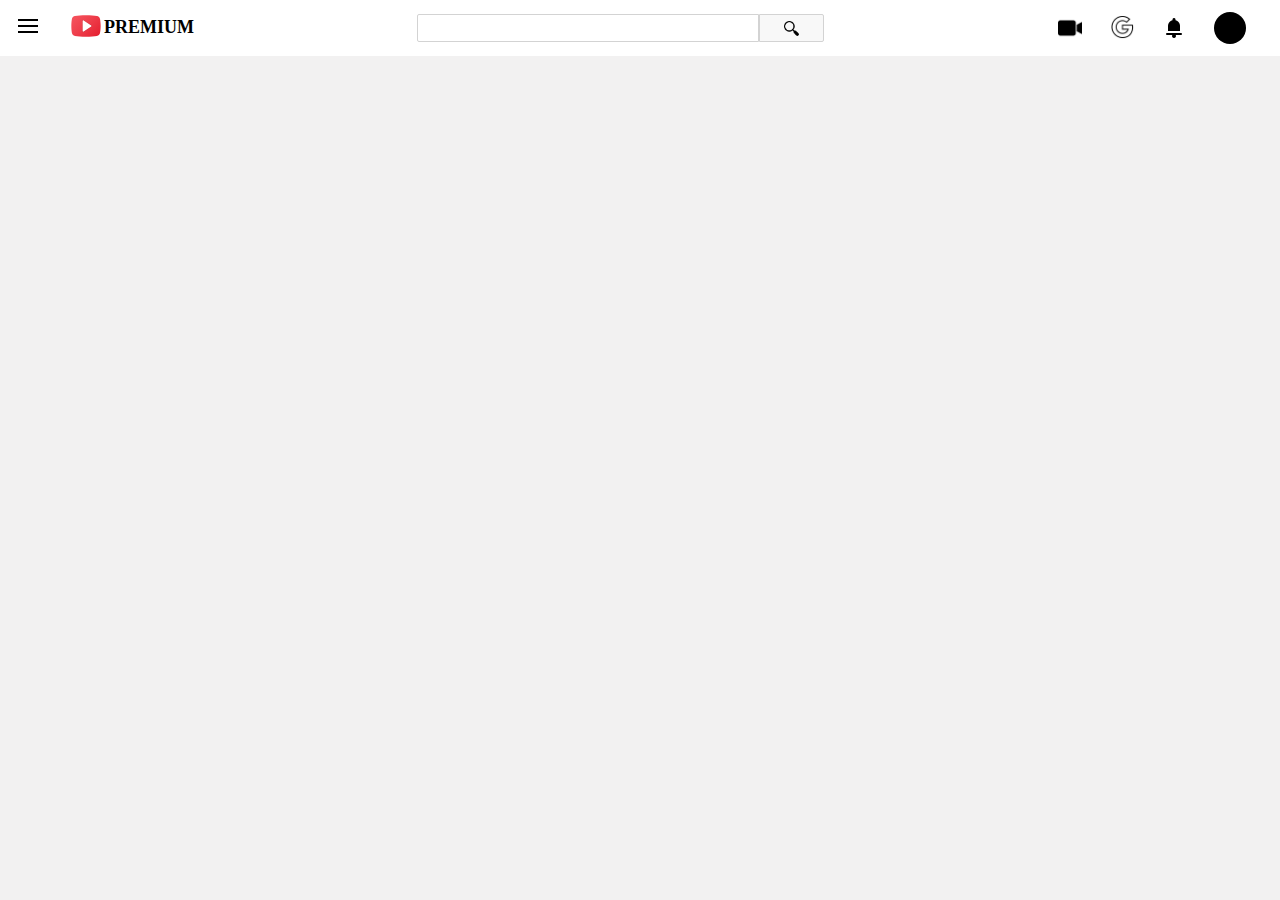
==== index.html @ f12d8173 "Built the top bar" ====
<!DOCTYPE html>
<html>
    <head>
        <meta charset="UTF-8"/>
        <title>Current Video</title>
        <link rel='stylesheet' type='text/css' href='style.css'/>
    </head>

    <body>
        <section>
            <div id='navContainer'>
                <nav id='topNavBar'>

                    <div id='top-left-nav'>
                        <img id='menu' src='images/icons8-menu.svg'/>
                        <div id='youtube-logo-container'>
                            <img id="youtube-logo" src='images/icons8-play-button.svg' />
                            <span id='premium-logo'>PREMIUM</span>
                        </div>
                    </div>

                    <div id='top-center-nav'>
                        <input type='text' id='searchBar'/>
                        <div id='searchButtonContainer'>
                            <button id='searchButton'><img id='searchIcon' src='images/icons8-search-24.png'/></button>
                        </div>
                    </div>
                    <div id='top-right-nav'>
                    <img id='createPost' src='images/icons8-video-call-50.png'/>
                        <a href=''><img id='googleApps' src='images/icons8-google-50.png'/></a>
                        <img id='notifications' src='images/icons8-bell-24.png' />
                        <a id='userProfile'><div id='profilePicture'></div></a>
                    </div>
                </nav>
            </div>
        </section>

        <section>
            <div id='videoContainer'>

            </div>
        </section>
    </body>
</html>
---- style.css ----
body {
    background-color: rgba(240, 239, 239, 0.897);
    margin: auto;
}

#navContainer {
    display: flex;
    flex-direction: row;
    align-items: center;
    background-color: #FFF;
    width: auto;
    height: 56px;
    padding: 0 16px;
    margin: auto;
}

#topNavBar {
    display: flex;
    flex-direction: row;
    width: 100%;
    height: 56px;
    margin: 0;
}

#top-left-nav {
    display: flex;
    flex-direction: row;
    width: 185px;
    height: 56px;
}

#menu {
    height: 24px;
    width: 24px;
    margin-top: 14px;
    margin-right: 20px;    
    margin-bottom: 2px;
}

#youtube-logo-container {
    display: flex;
    flex-direction: row;
    height: 56px;
    width: 150px;

}

#youtube-logo {
    height: 32px;
    width: 32px;
    margin-left: 10px;
    margin-top: 10px;
}

#premium-logo {
    margin-top: 17px;
    margin-left: 2px;
    font-weight: bolder;
    font-size: large;
}

#top-center-nav {
    display: flex;
    flex-direction: row;
    justify-content: center;
    align-items: center;
    width: 380px;
    height: 56px;
    margin-left: auto;
    margin-right: auto;
    margin-top: auto;
}

#searchBar {
    min-width: 336px;
    max-width: 564px;
    font-size: 16px;
    font-weight: 400;
    line-height: 24px;
    height: 24px;
    background-color: transparent;
    border: 1px solid #d3d3d3;
    border-radius: 2px 0 0 2px;
    box-shadow: none;
    font-family: 'Roboto', 'Noto', sans-serif;
}

#searchButtonContainer {
    margin-top: 16px;
}

#searchButton {
    display: flex;
    align-items: center;
    justify-content: center;
    margin-top: auto;
    margin-bottom: 16px;
    width: 65px;
    height: 28px;
    background-color: #f8f8f8;
    border: 1px solid #d3d3d3;
    border-radius: 0 2px 2px 0;
}

#searchIcon {
    align-self: center;
    height: 15px;
    width: 15px;
    color: rgba(214, 206, 206, 0.986)
}


#top-right-nav {
    display: flex;
    flex-direction: row;
    align-items: center;
    justify-content: center;
    width: 225px;
    height: 56;
}

#createPost {
    justify-self: start;
    height: 24px;
    width: 24px;
    margin-right: 28px;
}

#googleApps {
    height: 24px;
    width: 24px;
    margin-top: 2px;
    margin-right: 28px;
}

#notifications {
    margin-right: 28px;
}

#profilePicture {
    border-radius: 100%;
    float: right;
    background-color: black;
    height: 32px;
    width: 32px;
}
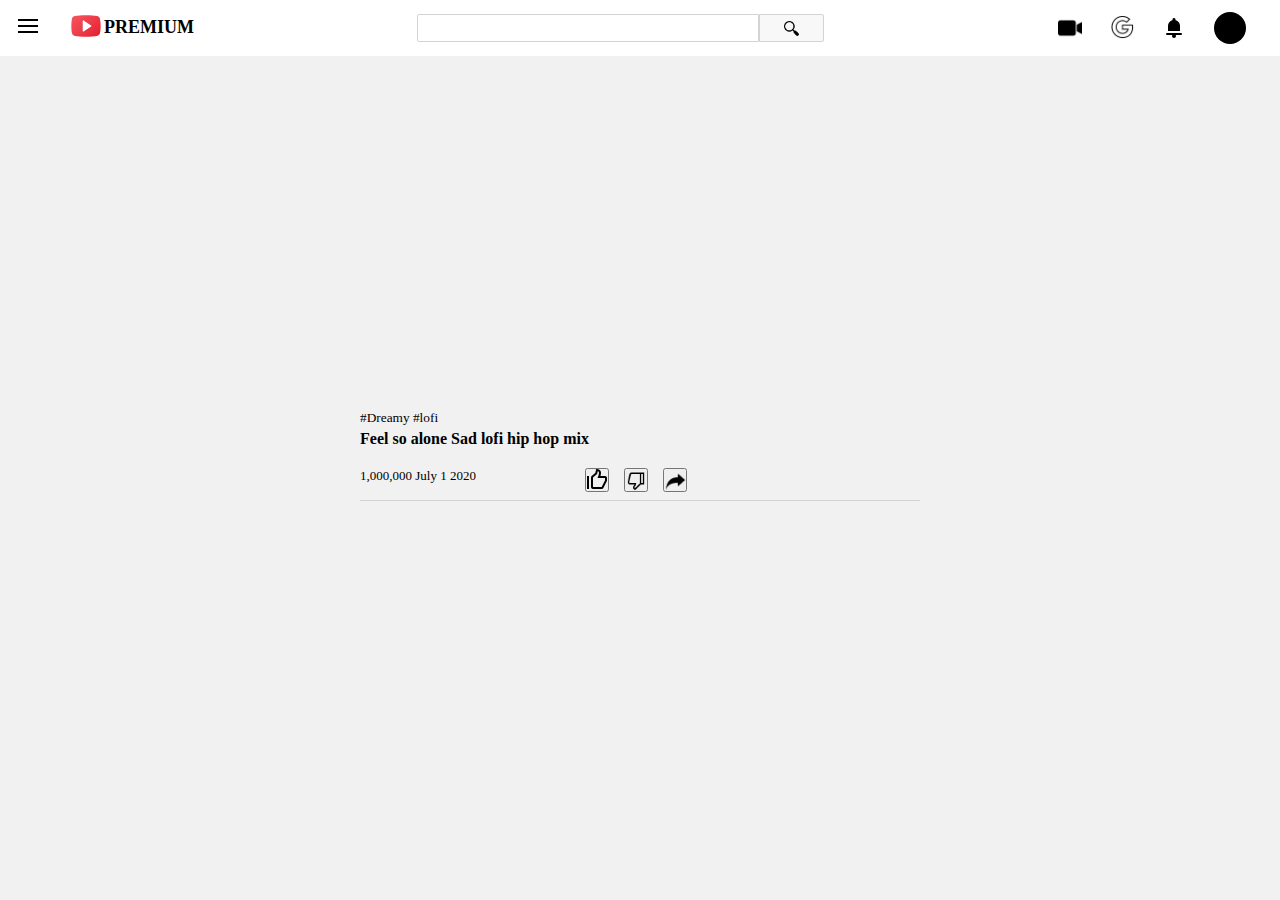
==== commit 949254f5: "Started working on the video player section" ====
--- a/index.html
+++ b/index.html
@@ -34,10 +34,35 @@
                 </nav>
             </div>
         </section>
+        <section>
+            <div id='main-page-container'>
+                <div id='video-player-container'>
+                    <iframe width="560" height="315" src="https://www.youtube.com/embed/zqmIUKoe-q0" frameborder="0" allow="accelerometer; autoplay; encrypted-media; gyroscope; picture-in-picture" allowfullscreen></iframe>
+                    <div id='primary-info-area'>
+                        <div id='video-link-tags-area'>
+                            <span id='video-link-tags'>#Dreamy #lofi</span>
+                        </div>
+                        <div id='title'>
+                            <span id='video-title'>Feel so alone  Sad lofi hip hop mix</span>
+                        </div>
+                        <div id='view-and-feedback-area'>
+                            <div id='view-count-area'>
+                                <div id='view-count'>
+                                    <span>1,000,000 July 1 2020</span>
+                                </div>
+                            </div>
+                            <div id='video-feedback-options'>
+                                <button id='like-button'><img id='like-button-image' src='images/icons8-facebook-like-24.png'/></button>
+                                <button id='dislike-button'><img id='dislike-button-image' src='images/icons8-thumbs-down-32.png'/></button>
+                                <button id='share-button'><img id='share-button-image' src='images/icons8-forward-arrow-26.png'></button>
+                            </div>
+                        </div>
+                    </div>
+                </div>
+                </div>
+                <div id='playlist-container'>
 
-        <section>
-            <div id='videoContainer'>
-
+                </div>
             </div>
         </section>
     </body>
--- a/style.css
+++ b/style.css
@@ -2,6 +2,8 @@
     background-color: rgba(240, 239, 239, 0.897);
     margin: auto;
 }
+
+/* Top Navigation bar */
 
 #navContainer {
     display: flex;
@@ -116,7 +118,7 @@
     align-items: center;
     justify-content: center;
     width: 225px;
-    height: 56;
+    height: 56px;
 }
 
 #createPost {
@@ -144,3 +146,104 @@
     height: 32px;
     width: 32px;
 }
+
+
+/* Video Player and Info section */
+
+#main-page-container {
+    display: flex;
+    flex-direction: row;
+    min-width: 894px;
+    max-width: 1754px;
+    margin-left: auto;
+    margin-right: auto;
+}
+
+#video-player-container {
+    display: flex;
+    flex-direction: column;
+    margin-left: auto;
+    margin-right: auto;
+    margin-top: 24px;
+}
+
+#primary-info-area {
+    padding-top: 15px;
+}
+
+#video-link-tags-area {
+    font-size: smaller;
+    margin-bottom: 4px;
+}
+
+#title {
+    margin-bottom: 20px;
+    font-weight: 600;
+}
+
+#view-and-feedback-area {
+    display: flex;
+    flex-direction: row;
+    min-width: 560px;
+    border-bottom: 1px solid #d3d3d3;
+    padding-bottom: 8px;
+}
+
+#view-count-area {
+    align-self: flex-start;
+    flex-grow: 1;
+    font-size: small;
+}
+
+#video-feedback-options {
+    display: flex;
+    flex-direction: row;
+    align-items: flex-end;
+    flex-grow: 2;
+}
+
+#like-button {
+    height: 24px;
+    width: 24px;
+    margin-right: 15px;
+    display: flex;
+    align-items: center;
+    justify-content: center;
+}
+
+#dislike-button {
+    height: 24px;
+    width: 24px;
+    margin-right: 15px;
+    display: flex;
+    justify-content: center;
+    align-items: center;
+}
+
+#share-button {
+    height: 24px;
+    width: 24px;
+    margin-right: 15px;
+    display: flex;
+    justify-content: center;
+    align-items: center;
+}
+
+#like-button-image {
+    height: 24px;
+    width: 24px;
+}
+
+#dislike-button-image {
+    height: 24px;
+    width: 24px;
+}
+
+#share-button-image {
+    height: 24px;
+    width: 24px;
+}
+
+#playlist-container {
+
+}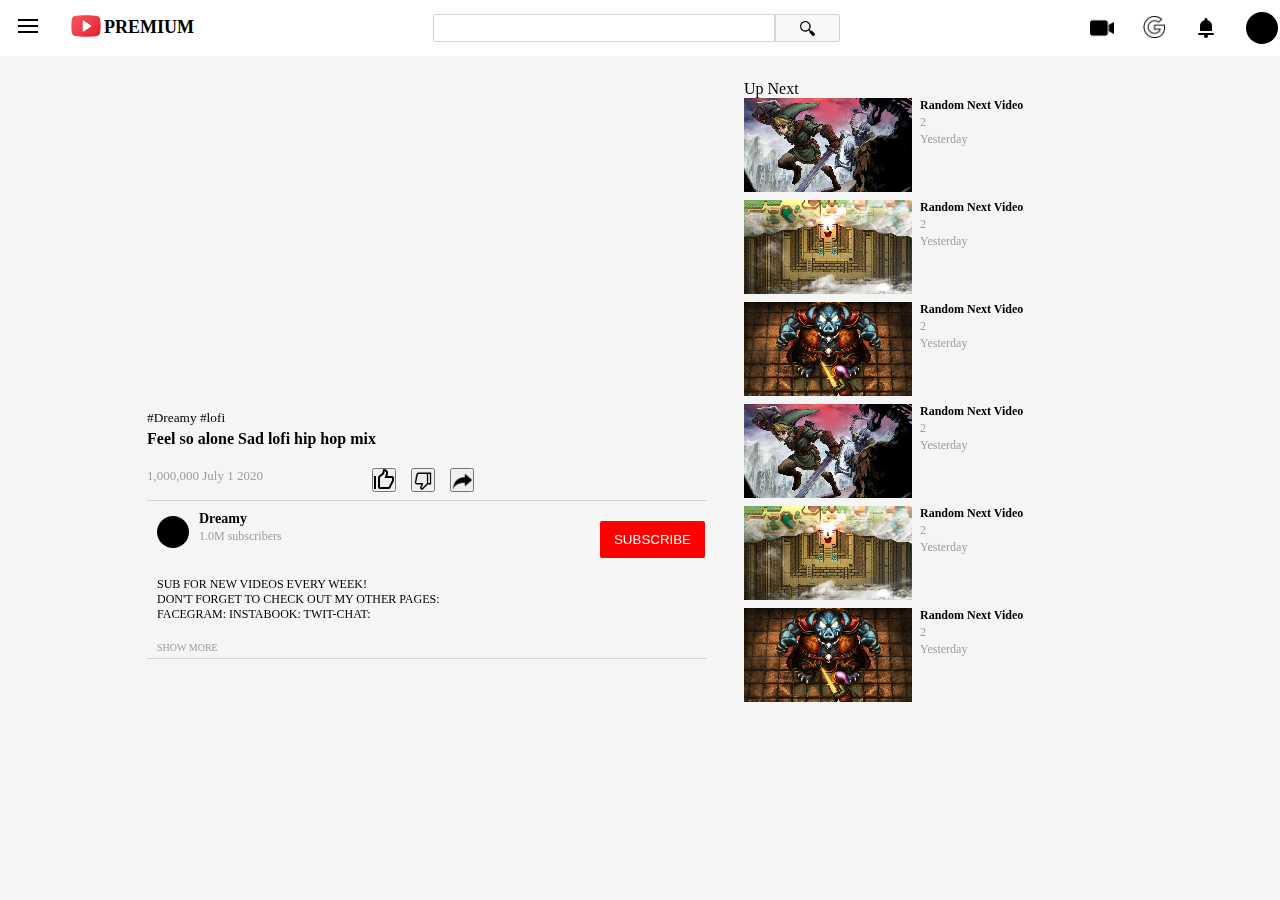
==== commit b3036749: "added video info/creator info" ====
--- a/index.html
+++ b/index.html
@@ -36,34 +36,99 @@
         </section>
         <section>
             <div id='main-page-container'>
-                <div id='video-player-container'>
-                    <iframe width="560" height="315" src="https://www.youtube.com/embed/zqmIUKoe-q0" frameborder="0" allow="accelerometer; autoplay; encrypted-media; gyroscope; picture-in-picture" allowfullscreen></iframe>
-                    <div id='primary-info-area'>
-                        <div id='video-link-tags-area'>
-                            <span id='video-link-tags'>#Dreamy #lofi</span>
-                        </div>
-                        <div id='title'>
+                <div id='content-wrapper'>
+                    <div id='video-player-container'>
+                        <iframe width="560" height="315" src="https://www.youtube.com/embed/zqmIUKoe-q0" frameborder="0" allow="accelerometer; autoplay; encrypted-media; gyroscope; picture-in-picture" allowfullscreen></iframe>
+                        <div id='primary-info-area'>
+                            <div id='video-link-tags-area'>
+                                <span id='video-link-tags'>#Dreamy #lofi</span>
+                            </div>
+                            <div id='title'>
                             <span id='video-title'>Feel so alone  Sad lofi hip hop mix</span>
-                        </div>
-                        <div id='view-and-feedback-area'>
-                            <div id='view-count-area'>
-                                <div id='view-count'>
-                                    <span>1,000,000 July 1 2020</span>
+                            </div>
+                            <div id='view-and-feedback-area'>
+                                <div id='view-count-area'>
+                                    <div id='view-count'>
+                                        <span>1,000,000 July 1 2020</span>
+                                    </div>
+                                </div>
+                                <div id='video-feedback-options'>
+                                    <button id='like-button'><img id='like-button-image' src='images/icons8-facebook-like-24.png'/></button>
+                                    <button id='dislike-button'><img id='dislike-button-image' src='images/icons8-thumbs-down-32.png'/></button>
+                                    <button id='share-button'><img id='share-button-image' src='images/icons8-forward-arrow-26.png'></button>
                                 </div>
                             </div>
-                            <div id='video-feedback-options'>
-                                <button id='like-button'><img id='like-button-image' src='images/icons8-facebook-like-24.png'/></button>
-                                <button id='dislike-button'><img id='dislike-button-image' src='images/icons8-thumbs-down-32.png'/></button>
-                                <button id='share-button'><img id='share-button-image' src='images/icons8-forward-arrow-26.png'></button>
+                        </div>
+                        <div id='secondary-info-area'>
+                            <div id='creator-information-container'>
+                                <div id='creator-profile-picture'></div>
+                                <div id='creator-information'>
+                                    <div id='creator-name'><span>Dreamy</span></div>
+                                    <div id='subscriber-count'><span>1.0M subscribers</span></div>
+                                </div>
+                                <div id='subscribe-button-container'><button id='subscribe-button' value='subscribe'>SUBSCRIBE</button></div>
+                            </div>
+                            <div id='announcements-area'>
+                                <span id='announcement-info'>SUB FOR NEW VIDEOS EVERY WEEK! <br/>DON'T FORGET TO CHECK OUT MY OTHER PAGES: <br/>FACEGRAM: INSTABOOK: TWIT-CHAT:</span>
+                                <span id='show-more-link'>SHOW MORE</span>
+                            </div>
+                        </div>
+                        <div id='comment-container'>
+                        </div>
+                    </div>
+                    <div id='playlist-container'>
+                        <div id='up-next-header'><span>Up Next</span></div>
+                        <div class='up-next'>
+                            <img src='images/wallhaven-4g9kyd_168x94.png'/>
+                            <div class='up-next-info-area'>
+                                <span class='next-title'>Random Next Video</span>
+                                <span class='next-view-count'>2</span>
+                                <span class='next-upload-date'>Yesterday</span>
+                            </div>
+                        </div>
+                        <div class='up-next'>
+                            <img src='images/wallhaven-n621v6_168x94.png'/>
+                            <div class='up-next-info-area'>
+                                <span class='next-title'>Random Next Video</span>
+                                <span class='next-view-count'>2</span>
+                                <span class='next-upload-date'>Yesterday</span>
+                            </div>
+                        </div>
+                        <div class='up-next'>
+                            <img src='images/wallhaven-nmw67k_168x94.png'/>
+                            <div class='up-next-info-area'>
+                                <span class='next-title'>Random Next Video</span>
+                                <span class='next-view-count'>2</span>
+                                <span class='next-upload-date'>Yesterday</span>
+                            </div>
+                        </div>
+                        <div class='up-next'>
+                            <img src='images/wallhaven-4g9kyd_168x94.png'/>
+                            <div class='up-next-info-area'>
+                                <span class='next-title'>Random Next Video</span>
+                                <span class='next-view-count'>2</span>
+                                <span class='next-upload-date'>Yesterday</span>
+                            </div>
+                        </div>
+                        <div class='up-next'>
+                            <img src='images/wallhaven-n621v6_168x94.png'/>
+                            <div class='up-next-info-area'>
+                                <span class='next-title'>Random Next Video</span>
+                                <span class='next-view-count'>2</span>
+                                <span class='next-upload-date'>Yesterday</span>
+                            </div>
+                        </div>
+                        <div class='up-next'>
+                            <img src='images/wallhaven-nmw67k_168x94.png'/>
+                            <div class='up-next-info-area'>
+                                <span class='next-title'>Random Next Video</span>
+                                <span class='next-view-count'>2</span>
+                                <span class='next-upload-date'>Yesterday</span>
                             </div>
                         </div>
                     </div>
                 </div>
                 </div>
-                <div id='playlist-container'>
-
-                </div>
-            </div>
         </section>
     </body>
 </html>--- a/style.css
+++ b/style.css
@@ -1,5 +1,5 @@
 body {
-    background-color: rgba(240, 239, 239, 0.897);
+    background-color: #f5f5f5;
     margin: auto;
 }
 
@@ -9,8 +9,8 @@
     display: flex;
     flex-direction: row;
     align-items: center;
-    background-color: #FFF;
-    width: auto;
+    background: #FFF;
+    width: 100%;
     height: 56px;
     padding: 0 16px;
     margin: auto;
@@ -19,7 +19,7 @@
 #topNavBar {
     display: flex;
     flex-direction: row;
-    width: 100%;
+    min-width: 100%;
     height: 56px;
     margin: 0;
 }
@@ -159,6 +159,15 @@
     margin-right: auto;
 }
 
+#content-wrapper {
+    display: flex;
+    flex-direction: row;
+    align-content: center;
+    margin-left: auto;
+    margin-right: auto;
+    min-width: 1060px;
+}
+
 #video-player-container {
     display: flex;
     flex-direction: column;
@@ -168,6 +177,7 @@
 }
 
 #primary-info-area {
+    max-width: 894px;
     padding-top: 15px;
 }
 
@@ -193,6 +203,7 @@
     align-self: flex-start;
     flex-grow: 1;
     font-size: small;
+    color: #9e9e9e;
 }
 
 #video-feedback-options {
@@ -245,5 +256,120 @@
 }
 
 #playlist-container {
-
+    min-width: 426px;
+    margin-top: 24px;
+}
+
+.up-next {
+    display: flex;
+    flex-direction: row;
+    max-height: 102px;
+    max-width: 402px;
+    margin-bottom: 8px;
+}
+
+.up-next-info-area {
+    display: flex;
+    flex-direction: column;
+    margin-left: 8px;
+}
+
+.next-title {
+    font-weight: bold;
+    font-size: 12px;
+    margin-bottom: 2px;
+}
+
+.next-view-count {
+    font-size: 12px;
+    font-weight: 400;
+    margin-bottom: 2px;
+    color: #9e9e9e;
+}
+
+.next-upload-date {
+    font-size: 12px;
+    font-weight: 400;
+    color: #9e9e9e;
+}
+
+#secondary-info-area {
+    display: flex;
+    flex-direction: column;
+    min-width: 560px;
+    min-height: 168px;
+}
+
+#creator-information-container {
+    display: flex;
+    flex-direction: row;
+    max-height: 56px;
+}
+
+#creator-profile-picture {
+    border-radius: 100%;
+    background-color: black;
+    height: 32px;
+    width: 32px;
+    margin-right:10px;
+    margin-left: 10px;
+    margin-top: 15px;
+}
+
+#creator-information {
+    flex-grow: 2;
+    padding-top: 10px;
+}
+
+#subscribe-button-container {
+    height: 56px;
+    padding-top: 10px;
+    padding-right: 2px;
+    align-content: center;
+    justify-content: center;
+}
+
+#subscribe-button {
+    height: 37px;
+    width: 105px;
+    color: #FFF;
+    background-color: red;
+    box-shadow: none;
+    border: none;
+    border-radius: 2px;
+}
+
+#creator-name {
+    font-weight: bolder;
+    font-size: 14px;
+}
+
+#subscriber-count {
+    color: #9e9e9e;
+    font-weight: lighter;
+    font-size: 12px;
+    margin-top: 2px;
+}
+
+#announcements-area {
+    display: flex;
+    flex-direction: column;
+    border-bottom: 1px solid #d3d3d3;
+    padding-bottom: 5px;
+    max-width: 560px;
+}
+
+#announcement-info {
+    font-size: 12px;
+    font-weight: 400;
+    margin-bottom: 20px;
+    margin-top: 20px;
+    margin-left: 10px;
+}
+
+#show-more-link {
+    font-size: 10px;
+    font-weight: lighter;
+    margin-left: 10px;
+    color: #9e9e9e;
 }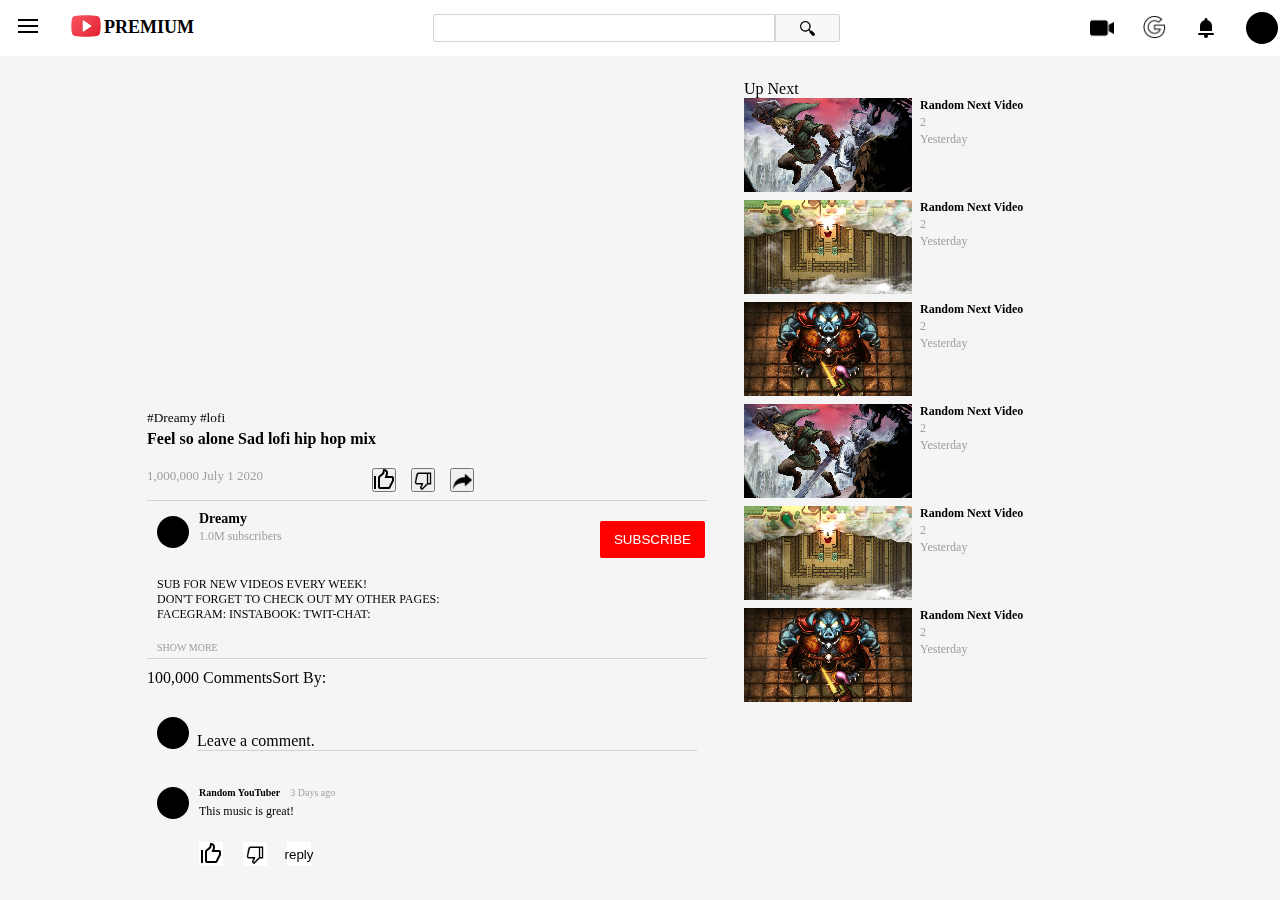
==== commit c5cc89a2: "added comment section header and fake comment'" ====
--- a/index.html
+++ b/index.html
@@ -29,7 +29,7 @@
                     <img id='createPost' src='images/icons8-video-call-50.png'/>
                         <a href=''><img id='googleApps' src='images/icons8-google-50.png'/></a>
                         <img id='notifications' src='images/icons8-bell-24.png' />
-                        <a id='userProfile'><div id='profilePicture'></div></a>
+                        <a id='userProfile'><div class='user-profile-picture' id='profilePicture'></div></a>
                     </div>
                 </nav>
             </div>
@@ -73,7 +73,32 @@
                                 <span id='show-more-link'>SHOW MORE</span>
                             </div>
                         </div>
-                        <div id='comment-container'>
+                        <div id='comment-section-container'>
+                            <div id='comment-form-container'>
+                                <div id='comment-form-header'>
+                                    <div id='comment-count'>100,000 Comments</div>
+                                    <div id='sort-by'>Sort By:</div>
+                                </div>
+                                <div id='comment-form-body'>
+                                    <div class='user-profile-picture' id='comment-section-profile-photo'></div>
+                                    <div id='comment-placeholder'>Leave a comment.</div>
+                                </div>
+                            </div>
+                            <div id='comment-container'>
+                                <div id='author-image'></div>
+                                <div id='comment-builder'>
+                                    <div id='comment-header'>
+                                        <div id='author-info'>Random YouTuber</div>
+                                        <div id='time-stamp'>3 Days ago</div>
+                                    </div>
+                                    <div id='comment-text-area'>This music is great!</div>
+                                    <div id='comment-feedback-area'>
+                                        <button class='comment-button' id='comment-like' value='comment-like'><img class='comment-icon' id='comment-like-icon' src='images/icons8-facebook-like-24.png'/></button>
+                                        <button class='comment-button' id='comment-dislike' value='comment-dislike'><img class='comment-icon' id='comment-dislike-icon' src='images/icons8-thumbs-down-32.png'></button>
+                                        <button class='comment-button' id='reply' value='comment-reply'>reply</button>
+                                    </div>
+                                </div>
+                            </div>
                         </div>
                     </div>
                     <div id='playlist-container'>
--- a/style.css
+++ b/style.css
@@ -254,6 +254,8 @@
     height: 24px;
     width: 24px;
 }
+
+/* sidebar playlist section */
 
 #playlist-container {
     min-width: 426px;
@@ -372,4 +374,117 @@
     font-weight: lighter;
     margin-left: 10px;
     color: #9e9e9e;
+}
+
+
+
+/* comment section */
+
+#comment-form-container {
+    display: flex;
+    flex-direction: column;
+    max-width: 560px;
+    min-height: 88px;
+    margin-bottom: 30px;
+}
+
+#comment-form-header {
+    display: flex;
+    flex-direction: row;
+    max-height: 24px;
+    max-width: 560px;
+}
+
+#comment-form-body {
+    display: flex;
+    flex-direction: row;
+    margin-left: 10px;
+    margin-top: 30px;
+}
+
+#comment-section-profile-photo {
+    border-radius: 100%;
+    background-color: black;
+    height: 32px;
+    width: 32px;
+}
+
+#comment-placeholder {
+    margin-top: 15px;
+    margin-left: 8px;
+    border-bottom: 1px solid #d3d3d3;
+    min-width: 500px;
+}
+
+/* Mock Comment */
+
+#comment-container {
+    max-width: 560px;
+    display: flex;
+    flex-direction: row;
+}
+
+#author-image {
+    border-radius: 100%;
+    background-color: black;
+    height: 32px;
+    width: 32px;
+    margin-right:10px;
+    margin-left: 10px;
+}
+
+#comment-builder {
+    display: flex;
+    flex-direction: column;
+    max-height: 79px;
+    min-height: 79px;
+}
+
+#comment-header {
+    display: flex;
+    flex-direction: row;
+    max-height: 17px;
+    flex-grow: 1;
+}
+
+#author-info {
+    font-size: 10px;
+    font-weight: bold;
+}
+
+#time-stamp {
+    font-size: 10px;
+    font-weight: 200;
+    color: #9e9e9e;
+    margin-left: 10px;
+}
+
+#comment-text-area {
+    font-size: 12px;
+    font-weight: 100;
+    flex-grow: 1;
+}
+
+#comment-feedback-area {
+    display: flex;
+    flex-direction: row;
+    align-self: flex-start;
+}
+
+.comment-button {
+    display: flex;
+    justify-content: center;
+    align-items: center;
+    background-color: #FFF;
+    border: none;
+    box-shadow: none;
+    height: 24px;
+    width:24px;
+    margin-right: 20px;
+}
+
+.comment-icon {
+    height: 24px;
+    align-self: center;
+    justify-self: center;
 }